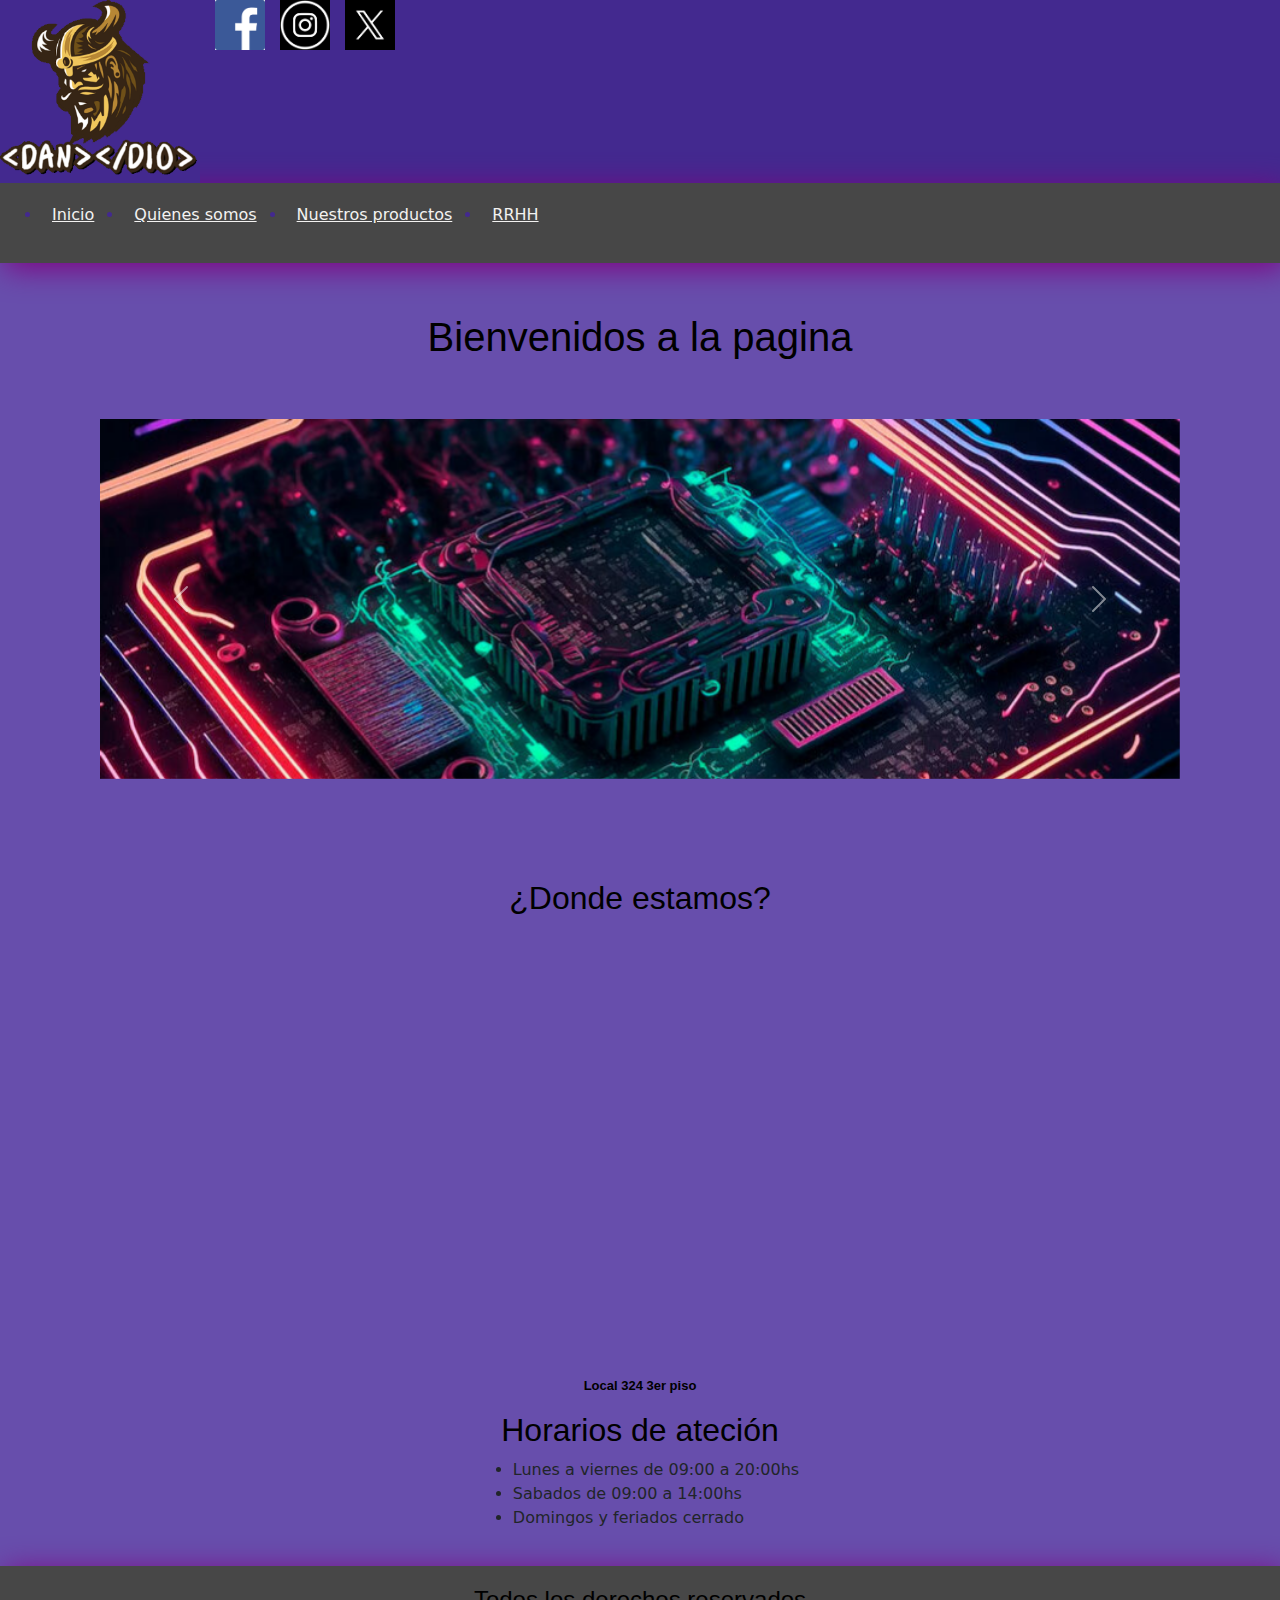
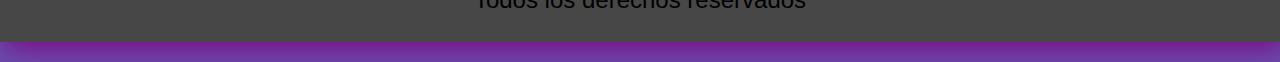
==== pages/contacto.html @ 6ffe29b1 "proyecto" ====
<!DOCTYPE html>
<html lang="en">

<head>
    <meta charset="UTF-8">
    <meta name="viewport" content="width=device-width, initial-scale=1.0">
    <link href="https://cdn.jsdelivr.net/npm/bootstrap@5.3.3/dist/css/bootstrap.min.css" rel="stylesheet"
        integrity="sha384-QWTKZyjpPEjISv5WaRU9OFeRpok6YctnYmDr5pNlyT2bRjXh0JMhjY6hW+ALEwIH" crossorigin="anonymous">
    <link rel="stylesheet" href="../css/main.css">
    <title>Contacto</title>
</head>

<body>
    <header>

        <section>

            <div>
                <a href="../index.html">
                    <img class="logo" src="../img/logo.png" alt="logotipo">
                </a>
            </div>

            <a href="https://www.facebook.com/" target="_blank"><img class="red" src="../img/redes/facebook.png"
                    alt="facebook"></a>

            <a href="https://www.instagram.com/" target="_blank"><img class="red" src="../img/redes/instagram.png"
                    alt="instagram"></a>

            <a href="https://twitter.com/" target="_blank"><img class="red" src="../img/redes/twitter.png"
                    alt="twitter"></a>

        </section>

        <nav>
            <ul>
                <li>
                    <a href="../index.html">Inicio</a>
                </li>
                <li>
                    <a href="quienessomos.html">Quienes somos</a>
                </li>
                <li>
                    <a href="nuestrosproductos.html">Nuestros productos</a>
                </li>
                <li>
                    <a href="rrhh.html">RRHH</a>
                </li>

            </ul>
        </nav>

    </header>


    <main>

        <h1>Bienvenidos a la pagina</h1>

        <div id="carouselExampleFade" class="carousel slide carousel-fade">
            <div class="carousel-inner">
                <div class="carousel-item active">
                    <img src="../img/slide/slide1.jpg" class="d-block w-100" alt="slide1">
                </div>
                <div class="carousel-item">
                    <img src="../img/slide/slide2.jpg" class="d-block w-100" alt="slide2">
                </div>
                <div class="carousel-item">
                    <img src="../img/slide/slide3.jpg" class="d-block w-100" alt="slide3">
                </div>
                <div class="carousel-item">
                    <img src="../img/slide/slide4.png" class="d-block w-100" alt="slide4">
                </div>
            </div>
            <button class="carousel-control-prev" type="button" data-bs-target="#carouselExampleFade"
                data-bs-slide="prev">
                <span class="carousel-control-prev-icon" aria-hidden="true"></span>
                <span class="visually-hidden">Previous</span>
            </button>
            <button class="carousel-control-next" type="button" data-bs-target="#carouselExampleFade"
                data-bs-slide="next">
                <span class="carousel-control-next-icon" aria-hidden="true"></span>
                <span class="visually-hidden">Next</span>
            </button>
        </div>

    </main>

    <section class="ubicacion">

        <h2>¿Donde estamos?</h2>

        <iframe
            src="https://www.google.com/maps/embed?pb=!1m18!1m12!1m3!1d821.0257068083821!2d-58.37551398340814!3d-34.601561245431405!2m3!1f0!2f0!3f0!3m2!1i1024!2i768!4f13.1!3m3!1m2!1s0x95bccbcb8faf9cfd%3A0xa2fe32fe5e1e45cf!2zR2FsZXLDrWEgSmFyZMOtbg!5e0!3m2!1ses-419!2sar!4v1715629464301!5m2!1ses-419!2sar"
            width="600" height="450" style="border:0;" allowfullscreen="" loading="lazy"
            referrerpolicy="no-referrer-when-downgrade"></iframe>
        <p>Local 324 3er piso</p>

        <h2>Horarios de ateción</h2>

        <ul>
            <li>
                Lunes a viernes de 09:00 a 20:00hs
            </li>
            <li>
                Sabados de 09:00 a 14:00hs
            </li>
            <li>
                Domingos y feriados cerrado
            </li>
        </ul>


    </section>


    <footer>

        <h4>Todos los derechos reservados</h4>

    </footer>

    <script src="https://cdn.jsdelivr.net/npm/bootstrap@5.3.3/dist/js/bootstrap.bundle.min.js"
        integrity="sha384-YvpcrYf0tY3lHB60NNkmXc5s9fDVZLESaAA55NDzOxhy9GkcIdslK1eN7N6jIeHz"
        crossorigin="anonymous"></script>
</body>

</html>
---- css/main.css ----
* {
  margin: 0;
  padding: 0;
  box-sizing: border-box;
}

body {
  background-color: #674eac;
}
body header {
  background-color: #43298F;
}
body header section {
  display: flex;
  gap: 15px;
}
body header section .red {
  display: flex;
  width: 50px;
}
body header section .red img {
  display: flex;
  flex-direction: row-reverse;
}

header nav {
  background-color: rgb(71, 71, 71);
  box-shadow: 5px 5px 30px purple;
  color: #43298F;
  display: flex;
}
header nav ul {
  display: flex;
}
header nav ul li {
  margin: 10px;
  padding: 10px;
}
header nav ul li a {
  color: #F3F2F1;
  font-weight: 500;
}

.logo {
  width: 200px;
}

.carousel-inner .carousel-item img {
  object-fit: cover;
  height: 40vh;
  width: 100%;
}

p {
  font-weight: bold;
}

h1 {
  text-align: center;
  color: black;
  position: relative;
  bottom: 50px;
  font-family: Impact, Haettenschweiler, "Arial Narrow Bold", sans-serif;
}

h2 {
  color: black;
  text-align: center;
  font-family: Impact, Haettenschweiler, "Arial Narrow Bold", sans-serif;
}

h3 {
  color: black;
  text-align: center;
  font-family: Impact, Haettenschweiler, "Arial Narrow Bold", sans-serif;
}

h4 {
  color: black;
  text-align: center;
  font-family: Impact, Haettenschweiler, "Arial Narrow Bold", sans-serif;
}

h5 {
  color: black;
  text-align: center;
  font-family: Impact, Haettenschweiler, "Arial Narrow Bold", sans-serif;
}

h6 {
  color: black;
  text-align: center;
  font-weight: bold;
  font-family: Impact, Haettenschweiler, "Arial Narrow Bold", sans-serif;
}

p {
  color: black;
  text-align: center;
  font-size: small;
  font-family: "Lucida Sans", "Lucida Sans Regular", "Lucida Grande", "Lucida Sans Unicode", Geneva, Verdana, sans-serif;
}

main {
  margin: 100px;
}

.grid-container {
  display: grid;
  grid-template-rows: repeat(4, 25%);
  grid-template-columns: repeat(4, 1fr);
  margin: 30px;
}
.grid-container img {
  width: 100%;
  height: 100%;
  object-fit: cover;
}
.grid-container .first-item {
  grid-column: 1/3;
  grid-row: 1/5;
}
.grid-container .second-item {
  grid-column: 3/4;
  grid-row: 2/5;
}
.grid-container .thirt-item {
  grid-column: 4/4;
  grid-row: 2/5;
}
.grid-container .grid-text {
  grid-column-start: 3;
  grid-column-end: 5;
  grid-row-start: 1;
  grid-row-end: 2;
}

footer {
  background-color: #474747;
  box-shadow: 5px 5px 30px purple;
  padding: 20px;
  margin: 20px 0px;
}

.gcontainer-qsomos {
  display: grid;
  grid-template-columns: repeat(3, 1fr);
  margin: 30px;
}
.gcontainer-qsomos img {
  width: 100%;
  height: 100%;
  object-fit: cover;
  padding: 30px;
}

.productos {
  display: grid;
  grid-template-rows: repeat(3, 25%);
  grid-template-columns: repeat(2, 1fr);
}
.productos div {
  margin: 0px 50px 250px 30px;
  padding: 30px;
}
.productos div img {
  width: 100%;
  height: 100%;
  object-fit: cover;
}

.recursos {
  display: flex;
  justify-content: center;
  align-items: center;
}
.recursos img {
  max-width: 100%;
}

.formulario {
  display: flex;
  flex-direction: column;
  background-color: #474747;
  margin: 20%;
  border: 3px solid black;
  text-align: center;
}
.formulario form {
  display: flex;
  justify-content: center;
  align-items: center;
  flex-direction: column;
}
.formulario form p {
  justify-content: center;
  align-items: center;
  flex-direction: column;
}
.formulario form input {
  align-items: center;
  justify-content: center;
  flex-direction: column;
}
.formulario form label {
  justify-content: center;
  align-items: center;
  flex-direction: column;
}

.ubicacion {
  display: flex;
  flex-direction: column;
  align-items: center;
}

@media only screen and (max-width: 600px) {
  .mediaq {
    display: grid;
    grid-template-rows: repeat(6, 20%);
    grid-template-columns: 1fr;
  }
  .block {
    display: none;
  }
}
@media only screen and (min-width: 601px) and (max-width: 960px) {
  .mediaq {
    display: grid;
    grid-template-rows: repeat(6, 20%);
    grid-template-columns: 1fr;
  }
  .block {
    display: none;
  }
}

/*# sourceMappingURL=main.css.map */
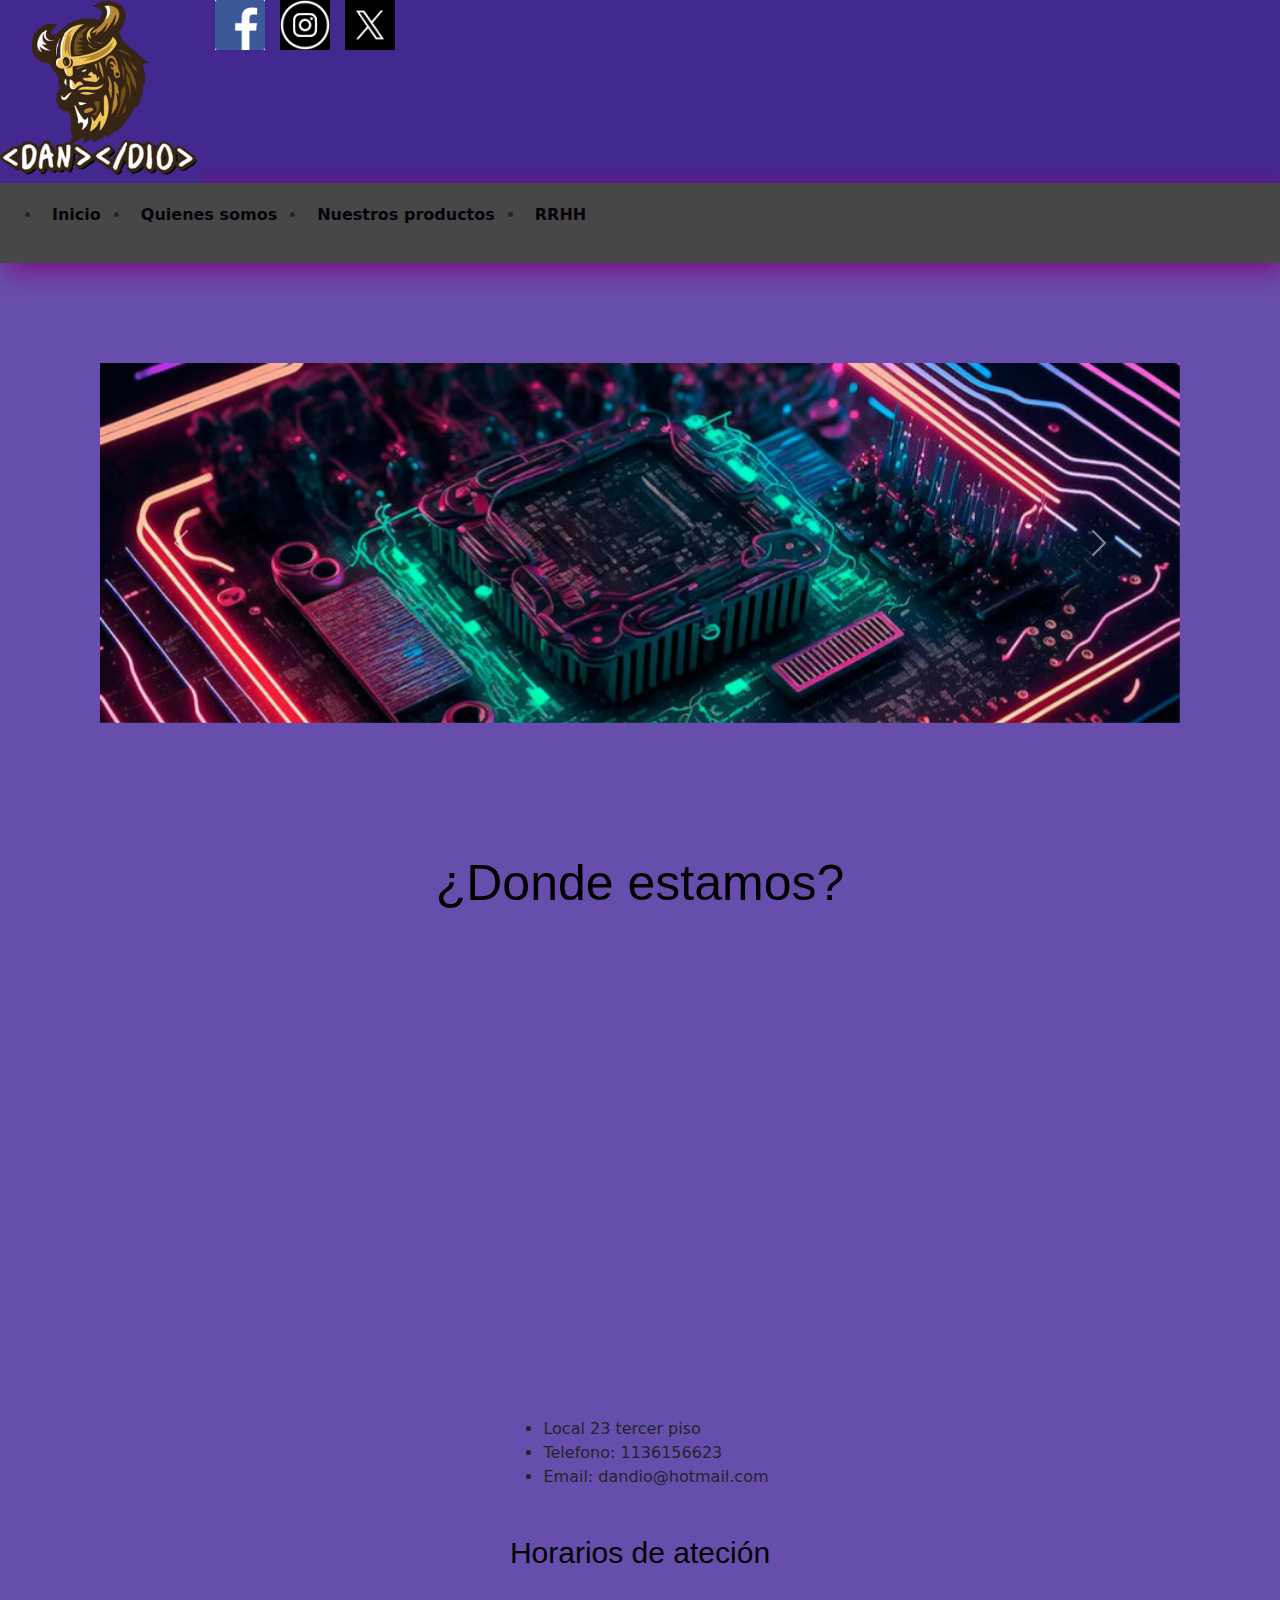
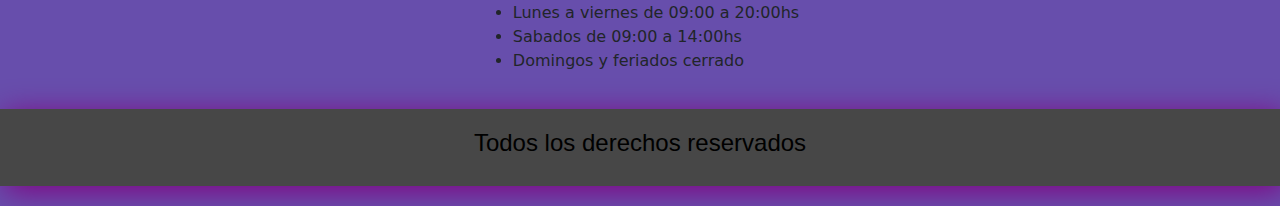
==== commit 382a54f0: "proyecto final" ====
--- a/pages/contacto.html
+++ b/pages/contacto.html
@@ -4,6 +4,8 @@
 <head>
     <meta charset="UTF-8">
     <meta name="viewport" content="width=device-width, initial-scale=1.0">
+    <meta name="Pagina principal"
+        content="Informatica, DanDio, hardware, software, servicio tecnico especializado, todo lo que buscas en insumos informaticos">
     <link href="https://cdn.jsdelivr.net/npm/bootstrap@5.3.3/dist/css/bootstrap.min.css" rel="stylesheet"
         integrity="sha384-QWTKZyjpPEjISv5WaRU9OFeRpok6YctnYmDr5pNlyT2bRjXh0JMhjY6hW+ALEwIH" crossorigin="anonymous">
     <link rel="stylesheet" href="../css/main.css">
@@ -55,21 +57,21 @@
 
     <main>
 
-        <h1>Bienvenidos a la pagina</h1>
+       
 
         <div id="carouselExampleFade" class="carousel slide carousel-fade">
             <div class="carousel-inner">
                 <div class="carousel-item active">
-                    <img src="../img/slide/slide1.jpg" class="d-block w-100" alt="slide1">
+                    <img src="../img/slide/slide1.jpg" class="d-block w-100" alt="Imagen carrousel procesador">
                 </div>
                 <div class="carousel-item">
-                    <img src="../img/slide/slide2.jpg" class="d-block w-100" alt="slide2">
+                    <img src="../img/slide/slide2.jpg" class="d-block w-100" alt="Imagen carrousel computadora">
                 </div>
                 <div class="carousel-item">
-                    <img src="../img/slide/slide3.jpg" class="d-block w-100" alt="slide3">
+                    <img src="../img/slide/slide3.jpg" class="d-block w-100" alt="Imagen carrousel notebook">
                 </div>
                 <div class="carousel-item">
-                    <img src="../img/slide/slide4.png" class="d-block w-100" alt="slide4">
+                    <img src="../img/slide/slide4.png" class="d-block w-100" alt="Imagen carrousel programacion">
                 </div>
             </div>
             <button class="carousel-control-prev" type="button" data-bs-target="#carouselExampleFade"
@@ -88,13 +90,23 @@
 
     <section class="ubicacion">
 
-        <h2>¿Donde estamos?</h2>
+        <h1>¿Donde estamos?</h1>
 
         <iframe
             src="https://www.google.com/maps/embed?pb=!1m18!1m12!1m3!1d821.0257068083821!2d-58.37551398340814!3d-34.601561245431405!2m3!1f0!2f0!3f0!3m2!1i1024!2i768!4f13.1!3m3!1m2!1s0x95bccbcb8faf9cfd%3A0xa2fe32fe5e1e45cf!2zR2FsZXLDrWEgSmFyZMOtbg!5e0!3m2!1ses-419!2sar!4v1715629464301!5m2!1ses-419!2sar"
             width="600" height="450" style="border:0;" allowfullscreen="" loading="lazy"
             referrerpolicy="no-referrer-when-downgrade"></iframe>
-        <p>Local 324 3er piso</p>
+        <br><ul>
+            <li>
+                Local 23 tercer piso
+            </li>
+            <li>
+                Telefono: 1136156623
+            </li>
+            <li>
+                Email: dandio@hotmail.com
+            </li>
+        </ul>
 
         <h2>Horarios de ateción</h2>
 
--- a/css/main.css
+++ b/css/main.css
@@ -26,7 +26,6 @@
 header nav {
   background-color: rgb(71, 71, 71);
   box-shadow: 5px 5px 30px purple;
-  color: #43298F;
   display: flex;
 }
 header nav ul {
@@ -37,8 +36,14 @@
   padding: 10px;
 }
 header nav ul li a {
-  color: #F3F2F1;
+  color: #08030c;
   font-weight: 500;
+  text-decoration: none;
+  font-weight: 700;
+}
+header nav ul li a:hover {
+  color: rgb(87, 0, 87);
+  font-style: italic;
 }
 
 .logo {
@@ -56,17 +61,19 @@
 }
 
 h1 {
-  text-align: center;
-  color: black;
-  position: relative;
-  bottom: 50px;
-  font-family: Impact, Haettenschweiler, "Arial Narrow Bold", sans-serif;
+  font-family: Impact, Haettenschweiler, "Arial Narrow Bold", sans-serif;
+  text-align: center;
+  color: black;
+  font-size: 50px;
+  margin: 30px;
 }
 
 h2 {
-  color: black;
-  text-align: center;
-  font-family: Impact, Haettenschweiler, "Arial Narrow Bold", sans-serif;
+  font-family: Impact, Haettenschweiler, "Arial Narrow Bold", sans-serif;
+  text-align: center;
+  color: black;
+  font-size: 30px;
+  margin: 30px;
 }
 
 h3 {
@@ -88,17 +95,20 @@
 }
 
 h6 {
-  color: black;
-  text-align: center;
-  font-weight: bold;
-  font-family: Impact, Haettenschweiler, "Arial Narrow Bold", sans-serif;
+  font-family: Impact, Haettenschweiler, "Arial Narrow Bold", sans-serif;
+  text-align: center;
+  color: black;
+  font-size: 30px;
+  margin: 30px;
 }
 
 p {
-  color: black;
-  text-align: center;
-  font-size: small;
   font-family: "Lucida Sans", "Lucida Sans Regular", "Lucida Grande", "Lucida Sans Unicode", Geneva, Verdana, sans-serif;
+  text-align: center;
+  color: black;
+  font-size: 20px;
+  margin-top: 30px;
+  font-weight: 300px;
 }
 
 main {
@@ -136,7 +146,7 @@
 }
 
 footer {
-  background-color: #474747;
+  background-color: rgb(71, 71, 71);
   box-shadow: 5px 5px 30px purple;
   padding: 20px;
   margin: 20px 0px;
@@ -160,10 +170,10 @@
   grid-template-columns: repeat(2, 1fr);
 }
 .productos div {
-  margin: 0px 50px 250px 30px;
-  padding: 30px;
-}
-.productos div img {
+  margin: 50px 30px 250px 30px;
+  height: fit-content;
+}
+.productos img {
   width: 100%;
   height: 100%;
   object-fit: cover;
